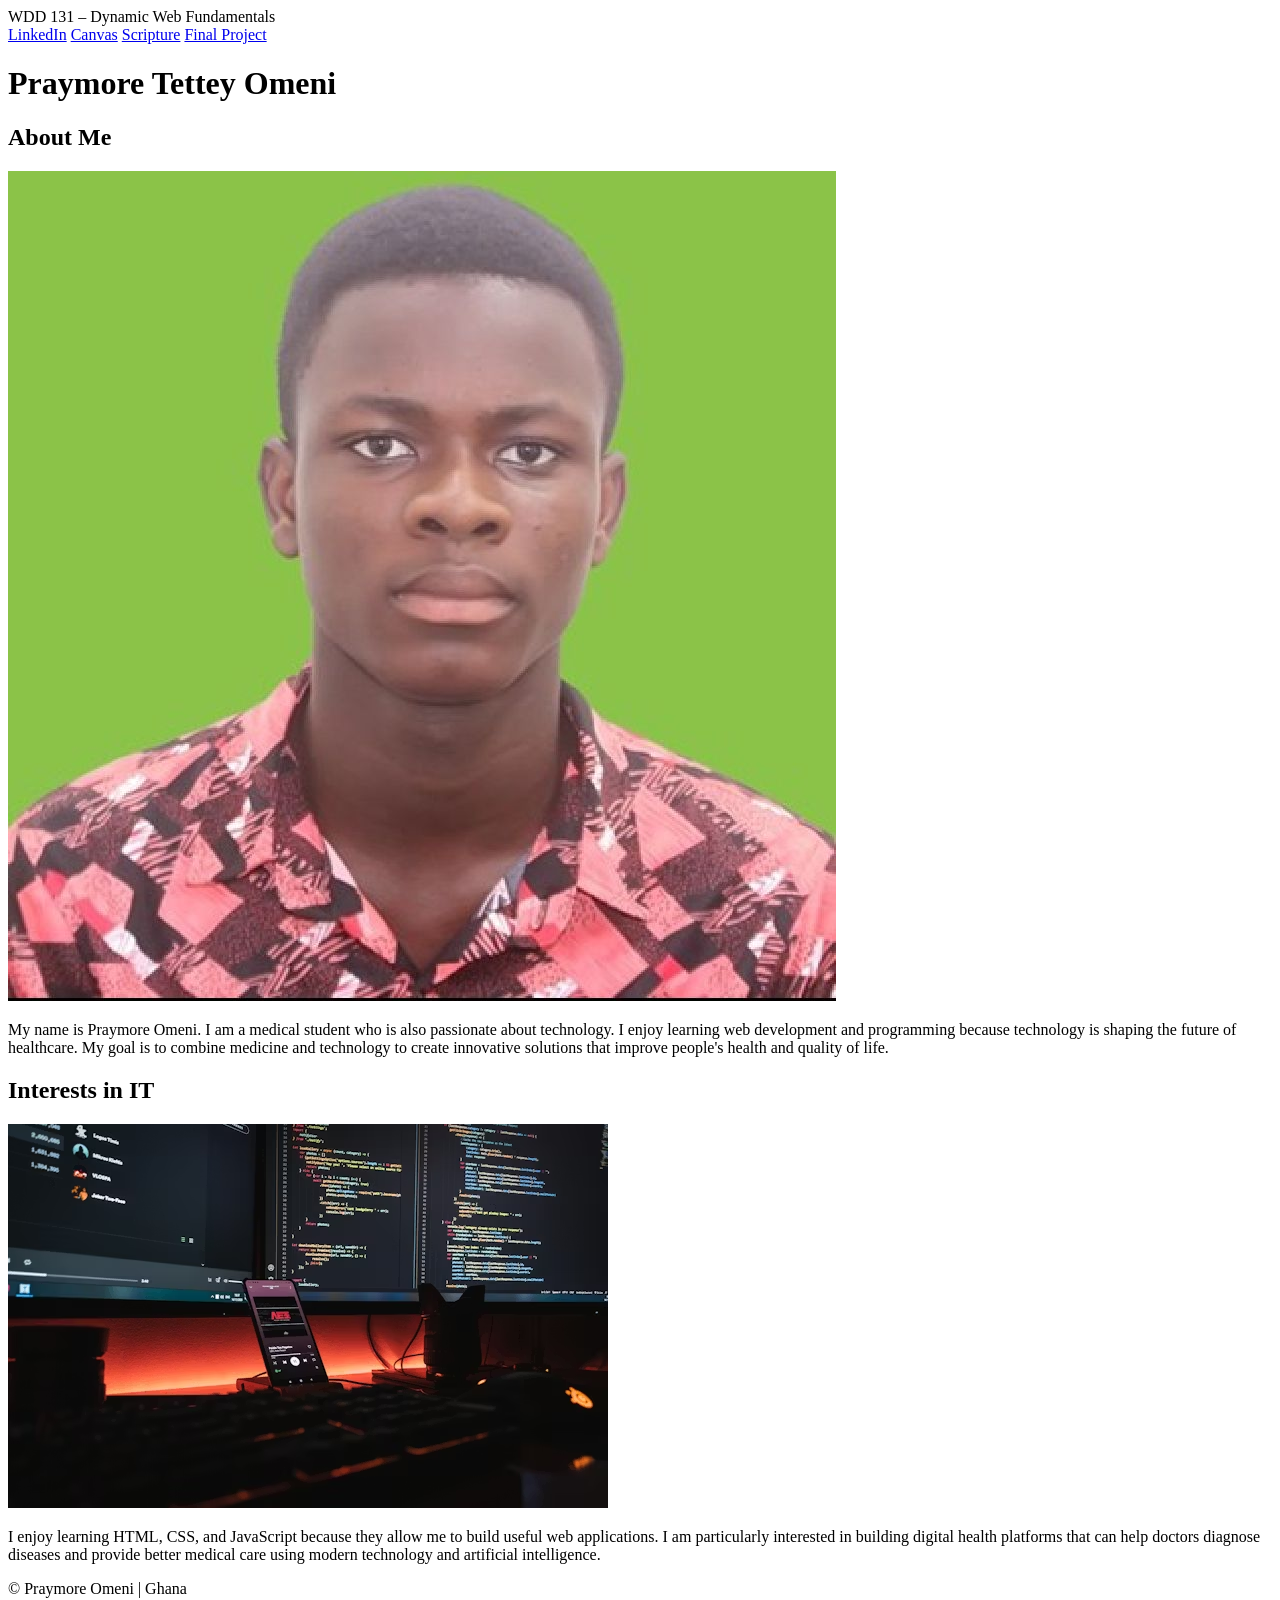
==== index.html @ 008edc26 "Contain html code for basic setup" ====
<!DOCTYPE html>
<html lang="en">

<head>
    <meta charset="UTF-8">
    <meta name="viewport" content="width=device-width, initial-scale=1.0">

    <title>WDD 131 – Dynamic Web Fundamentals – Praymore Omeni</title>

    <meta name="description" content="WDD 131 – Dynamic Web Fundamentals course landing page by Praymore Omeni. HTML, CSS, and JavaScript practice.">

    <meta name="author" content="Praymore Omeni">

    <link rel="stylesheet" href="styles/base.css">

    <link rel="preconnect" href="https://fonts.googleapis.com">
    <link rel="preconnect" href="https://fonts.gstatic.com" crossorigin>

    <link href="https://fonts.googleapis.com/css2?family=Poppins:wght@300;500;700&display=swap" rel="stylesheet">

    <script src="scripts/getdates.js" defer></script>

</head>

<body>
    <header>

        <span id="course-title">WDD 131 – Dynamic Web Fundamentals</span>

        <nav>
            <a href="https://linkedin.com">LinkedIn</a>
            <a href="https://byupw.instructure.com/">Canvas</a>
            <a href="https://www.churchofjesuschrist.org/study/scriptures/bofm/1-ne/3?lang=eng&id=p7#p7">Scripture</a>
            <a href="#">Final Project</a>
        </nav>

    </header>

    <main>

        <h1>Praymore Tettey Omeni</h1>
        <div class ="cards">

            <section class="card">

                <h2>About Me</h2>

                <img src="images/passportphoto.jpeg" alt="Profile picture">

                <p>
                    My name is Praymore Omeni. I am a medical student who is also passionate about technology.
                    I enjoy learning web development and programming because technology is shaping the future
                    of healthcare. My goal is to combine medicine and technology to create innovative solutions
                    that improve people's health and quality of life.
                </p>

            </section>

            <section class="card">

                <h2>Interests in IT</h2>

                <img src="images/interest.avif" alt="Technology">

                <p>
                I enjoy learning HTML, CSS, and JavaScript because they allow me to build useful web
                applications. I am particularly interested in building digital health platforms that
                can help doctors diagnose diseases and provide better medical care using modern
                technology and artificial intelligence.
                </p>

            </section>
        </div>
    </main>

    <footer>

        <p>
            © <span id="currentyear"></span> Praymore Omeni | Ghana
        </p>

        <p id="lastModified"></p>

    </footer>

</body>
</html>
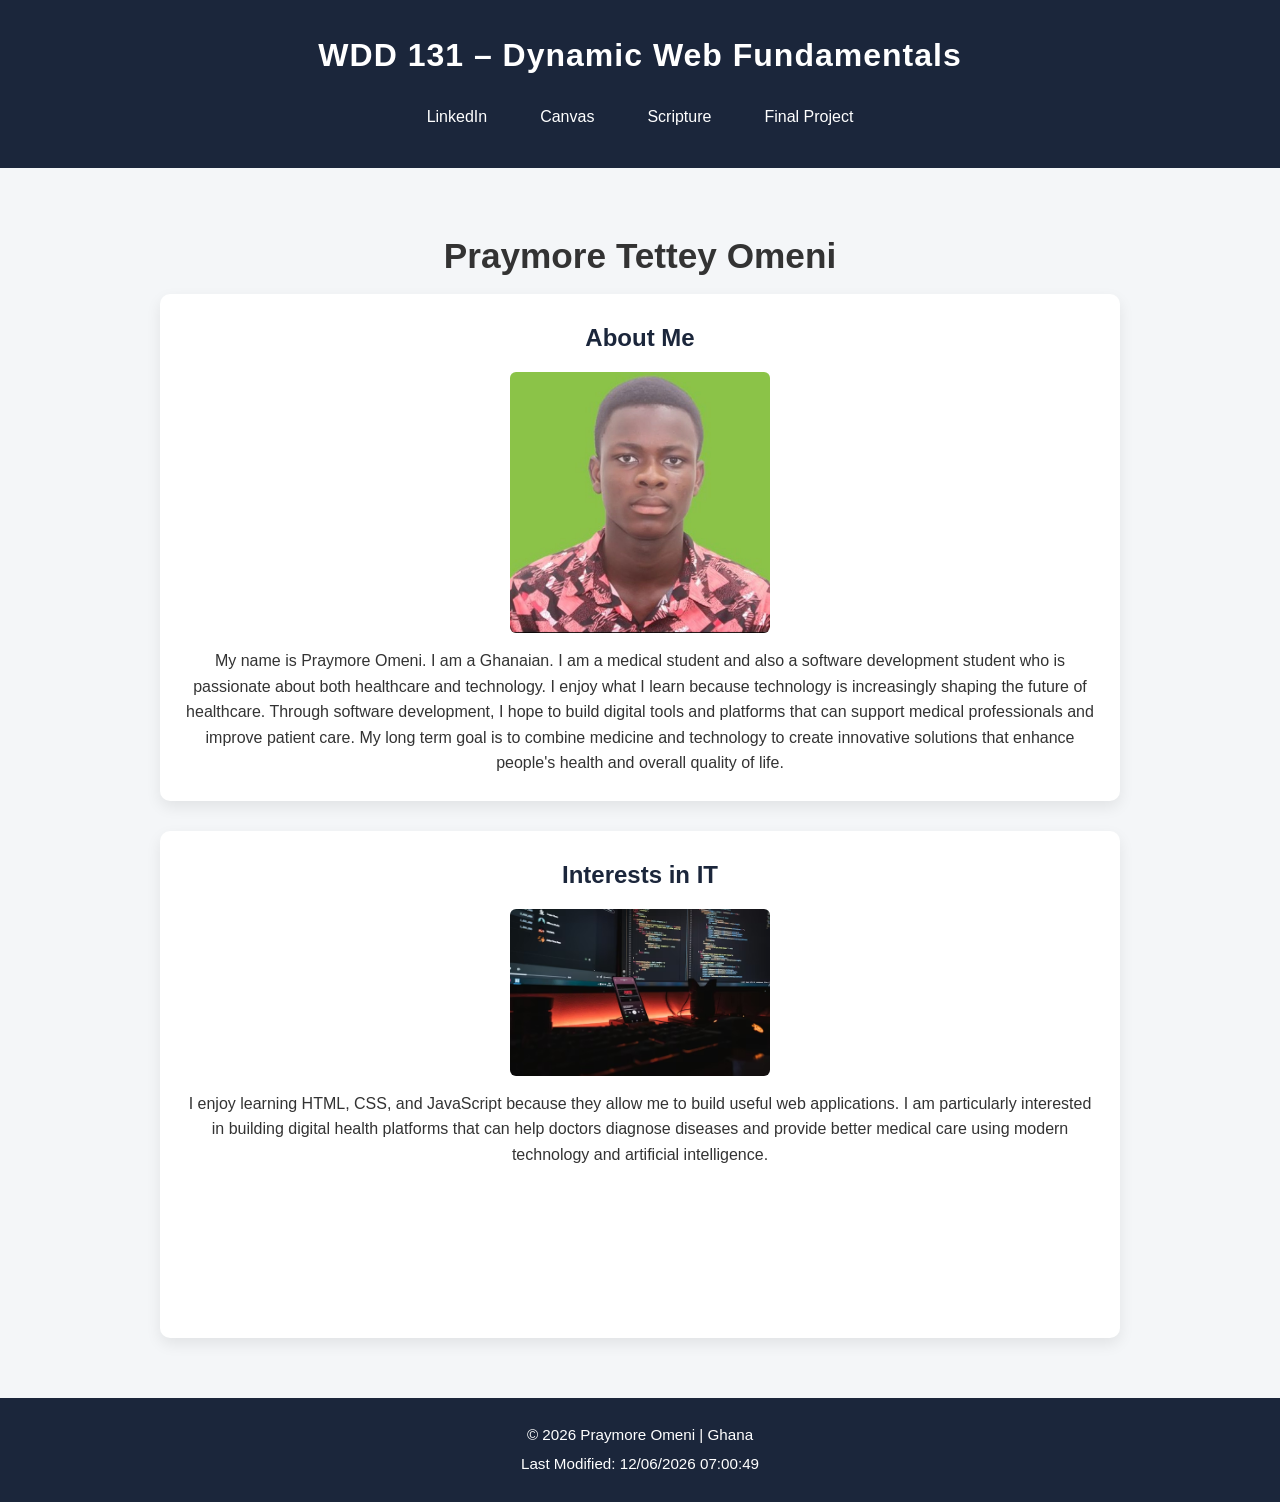
==== commit f99c12f4: "Change bio" ====
--- a/index.html
+++ b/index.html
@@ -48,10 +48,13 @@
                 <img src="images/passportphoto.jpeg" alt="Profile picture">
 
                 <p>
-                    My name is Praymore Omeni. I am a medical student who is also passionate about technology.
-                    I enjoy learning web development and programming because technology is shaping the future
-                    of healthcare. My goal is to combine medicine and technology to create innovative solutions
-                    that improve people's health and quality of life.
+                    My name is Praymore Omeni. I am a Ghanaian. I am a medical student and also a software development student who 
+                    is passionate about both healthcare and technology. I enjoy what I learn because technology is 
+                    increasingly shaping the future of healthcare. Through software development, I hope to 
+                    build digital tools and platforms that can support medical professionals and improve patient 
+                    care. My long term goal is to combine medicine and technology to create innovative solutions 
+                    that enhance people's health and overall quality of life.
+
                 </p>
 
             </section>
--- a/styles/base.css
+++ b/styles/base.css
@@ -0,0 +1,112 @@
+*{
+margin:0;
+padding:0;
+box-sizing:border-box;
+}
+
+body{
+font-family:"Poppins", sans-serif;;
+background:#f4f6f8;
+color:#333;
+line-height:1.6;
+}
+
+
+header{
+background:#1b263b;
+color:white;
+text-align:center;
+padding:30px 20px;
+}
+
+#course-title{
+display:block;
+font-size:2rem;
+font-weight:700;
+margin-bottom:15px;
+letter-spacing:1px;
+}
+
+
+nav{
+display:flex;
+justify-content:center;
+gap:25px;
+flex-wrap:wrap;
+}
+
+nav a{
+text-decoration:none;
+color:white;
+font-weight:500;
+padding:8px 14px;
+border-radius:5px;
+transition:all 0.3s ease;
+}
+
+nav a:hover{
+background:#e63946;
+}
+
+
+main{
+max-width:1000px;
+margin:40px auto;
+padding:20px;
+}
+
+.cards{
+    display:grid;
+    grid-template-rows:1fr 1fr;
+    gap:30px;
+
+}
+
+h1{
+grid-column:1/3;
+text-align:center;
+font-size:2.2rem;
+margin-bottom:10px;
+font-family:"Poppins", sans-serif;
+}
+
+
+.card{
+background:white;
+padding:25px;
+border-radius:10px;
+box-shadow:0 6px 15px rgba(0,0,0,0.08);
+text-align:center;
+transition:transform 0.3s ease;
+}
+
+.card:hover{
+transform:translateY(-6px);
+}
+
+.card h2{
+margin-bottom:10px;
+color:#1b263b;
+}
+
+.card img{
+width:100%;
+max-width:260px;
+border-radius:6px;
+margin:15px auto;
+display:block;
+}
+
+
+footer{
+text-align:center;
+background:#1b263b;
+color:white;
+padding:20px;
+margin-top:40px;
+font-size:0.95rem;
+}
+
+footer p{
+margin:5px 0;
+}
